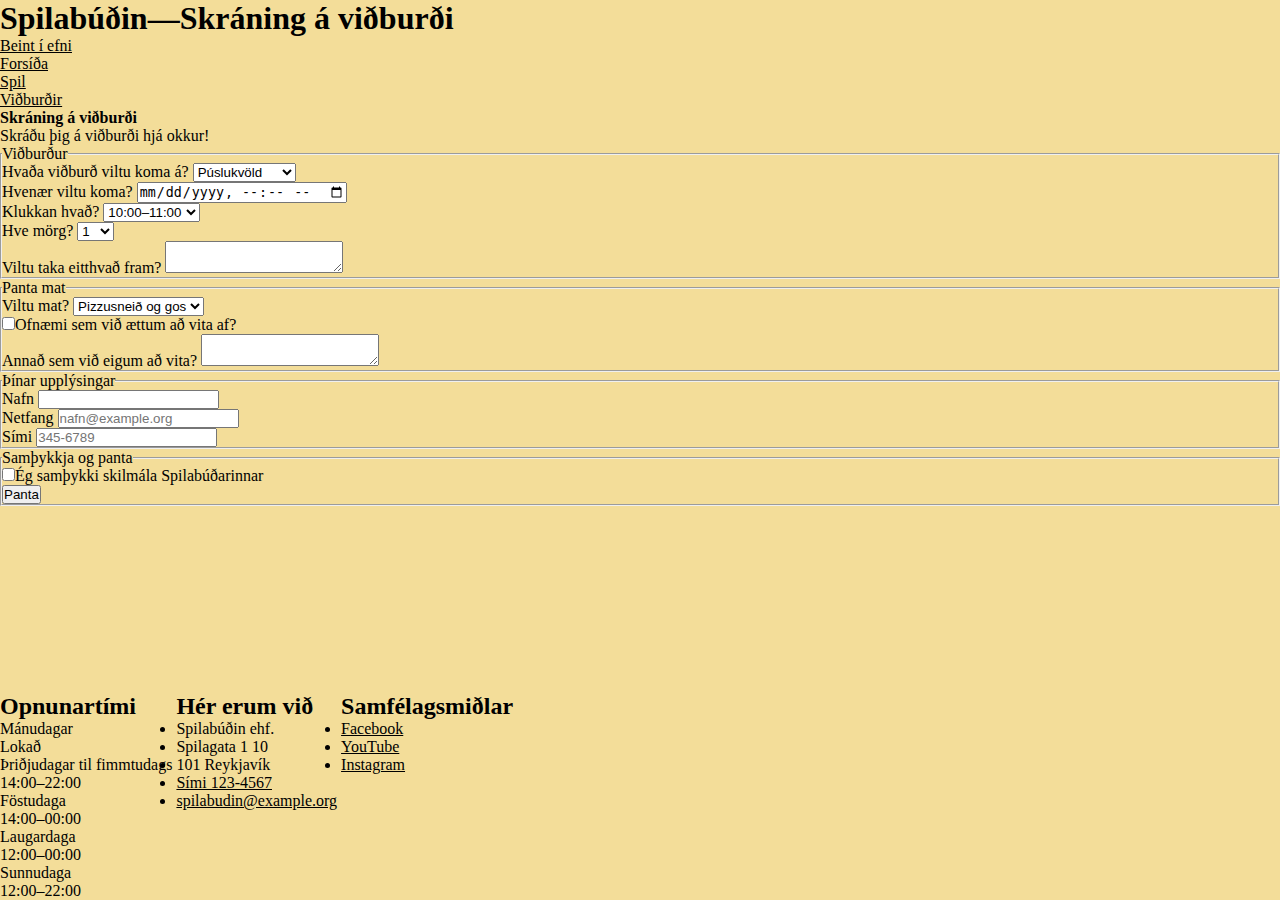
==== sidur/skraning.html @ 416f99a0 "added template and stylesheet to existing work" ====
<!DOCTYPE html>
<html lang="is">

<head>
  <link rel="stylesheet" href="../styles.css">
  <meta charset="utf-8">
  <title>Spilabúðin—Skráning á viðburði</title>
  <meta name="description"
    content="Spilabúðin selur spil, heldur viðburði og býður upp á skemmtilega stund. Kíktu á okkur á Spilagötu 1.">
  <meta property="og:title" content="Spilabúðin">
  <meta property="og:description"
    content="Spilabúðin selur spil, heldur viðburði og býður upp á skemmtilega stund. Kíktu á okkur á Spilagötu 1.">
  <meta property="og:image" content="/myndir/sharing.jpg">
</head>

<body>
  <div class="wrapper">
  <header>
    <h1>Spilabúðin—Skráning á viðburði</h1>
  </header>

  <p><a href="#efni">Beint í efni</a></p>

  <nav>
    <ul>
      <li><a href="../index.html">Forsíða</a></li>
      <li><a href="./spil.html">Spil</a></li>
      <li><a href="./vidburdir.html">Viðburðir</a></li>
      <li><strong>Skráning á viðburði</strong></li>
    </ul>
  </nav>

  <main id="efni">
    <p>Skráðu þig á viðburði hjá okkur!</p>

    <form method="GET" action=".">
      <fieldset>
        <legend>Viðburður</legend>
        <div>
          <label for="event">Hvaða viðburð viltu koma á?</label>
          <select id="event">
            <option>Púslukvöld</option>
            <option>Ticket to Ride</option>
          </select>
        </div>
        <div>
          <label for="when">Hvenær viltu koma?</label>
          <input type="datetime-local" id="when" name="when">
        </div>
        <div>
          <label for="time">Klukkan hvað?</label>
          <select id="time">
            <option>10:00–11:00</option>
            <option>11:00–12:00</option>
            <option>12:00–13:00</option>
            <option>13:00–14:00</option>
            <option>14:00–15:00</option>
            <option>15:00–16:00</option>
            <option>16:00–17:00</option>
            <option>17:00–18:00</option>
            <option>18:00–19:00</option>
            <option>19:00–20:00</option>
            <option>20:00–21:00</option>
            <option>21:00–22:00</option>
            <option>22:00–23:00</option>
            <option>23:00–00:00</option>
          </select>
        </div>
        <div>
          <label for="size">Hve mörg?</label>
          <select id="size">
            <option>1</option>
            <option>2</option>
            <option>3</option>
            <option>4</option>
            <option>5</option>
            <option>6</option>
            <option>7</option>
            <option>8</option>
            <option>9</option>
            <option>10</option>
          </select>
        </div>
        <div>
          <label for="special">Viltu taka eitthvað fram?</label>
          <textarea id="special"></textarea>
        </div>
      </fieldset>
      <fieldset>
        <legend>Panta mat</legend>
        <div>
          <label for="food">Viltu mat?</label>
          <select id="food">
            <option>Pizzusneið og gos</option>
            <option>Kaffi og kaka</option>
            <option>Engan mat</option>
          </select>
        </div>
        <div>
          <label>
            <input type="checkbox" name="allergy">Ofnæmi sem við ættum að vita af?</label>
        </div>
        <div>
          <label for="special-food">Annað sem við eigum að vita?</label>
          <textarea id="special-food"></textarea>
        </div>
      </fieldset>
      <fieldset>
        <legend>Þínar upplýsingar</legend>
        <div>
          <label for="name">Nafn</label>
          <input id="name" type="text" required>
        </div>
        <div>
          <label for="email">Netfang</label>
          <input id="email" name="email" type="email" required placeholder="nafn@example.org">
        </div>
        <div>
          <label for="phone">Sími</label>
          <input id="phone" type="tel" required placeholder="345-6789">
        </div>
      </fieldset>
      <fieldset>
        <legend>Samþykkja og panta</legend>
        <div>
          <label>
            <input type="checkbox" name="terms">Ég samþykki skilmála
            Spilabúðarinnar</label>
        </div>
        <button>Panta</button>
      </fieldset>
    </form>
  </main>

  <footer>
    <section>
      <h2>Opnunartími</h2>
      <dl>
        <dt>Mánudagar</dt>
        <dd>Lokað</dd>
        <dt>Þriðjudagar til fimmtudags</dt>
        <dd>14:00–22:00</dd>
        <dt>Föstudaga</dt>
        <dd>14:00–00:00</dd>
        <dt>Laugardaga</dt>
        <dd>12:00–00:00</dd>
        <dt>Sunnudaga</dt>
        <dd>12:00–22:00</dd>
      </dl>
    </section>

    <section>
      <h2>Hér erum við</h2>
      <ul>
        <li>Spilabúðin ehf.</li>
        <li>Spilagata 1 10</li>
        <li>101 Reykjavík</li>
        <li><a href="tel:1234567">Sími 123-4567</a></li>
        <li>
          <a href="mailto:spilabudin@example.org">spilabudin@example.org</a>
        </li>
      </ul>
    </section>

    <section>
      <h2>Samfélagsmiðlar</h2>
      <ul>
        <li><a href="https://www.facebook.com/HaskoliIslands/">Facebook</a></li>
        <li><a href="https://www.youtube.com/user/HIvarp">YouTube</a></li>
        <li><a href="https://www.instagram.com/haskoli_islands/">Instagram</a></li>
      </ul>
    </section>
  </footer>
</div>
</body>

</html>
---- styles.css ----
/* Setjum inn „reset“ sem fjarlægir margin og padding af öllu */
* {
  margin: 0;
  padding: 0;
}

/* Reiknum stærð á öllum boxum sem border-box */
html {
  box-sizing: border-box;
}
/* og látum erfast á allt */
*,
*:before,
*:after {
  box-sizing: inherit;
}

/* hjálpar class sem felur sjónrænt en skjálesarar lesa */
.sr-only:not(:focus):not(:active) {
  clip: rect(0 0 0 0);
  clip-path: inset(50%);
  height: 1px;
  overflow: hidden;
  position: absolute;
  white-space: nowrap;
  width: 1px;
}

/* Almennt */

/** Letur og stærðir **/

/*** Grunnstærð er 16px ***/
html {
  font-size: 16px;
}

/*** Leturgerðir sem við sækjum úr fonts/ möppu ***/
@font-face {
  /* TODO Bæta við leturgerð */
}

@font-face {
  /* TODO Bæta við leturgerð */
}

@font-face {
  /* TODO Bæta við leturgerð */
}

/*** Allt meginmál notar open sans ***/
html,
input,
select,
button {
  /* TODO Skilgreina */
}

/*** Allar fyrirsagnir nota Matemasie regular ***/
h1,
h2,
h3,
legend {
  /* TODO Skilgreina */
}

/** Lætur myndir aldrei taka meira pláss en foreldri skilgreinir **/
img {
  max-width: 100%;
}

/** Litur á hlekkjum erfist frá foreldri **/
a {
  color: inherit;
}

/**
 * Eftirfarandi setur upp grunn umbrot (layout) síðu með flexbox.
 * Við förum yfir flexbox í viku 4 en þangað til er hægt að nota þetta
 * sem grunn og án breytinga.
 * Athugið að til þess að þetta virki þar að setja <div class="wrapper"> utan um allt efni 
 * innan <body>.
 */
.wrapper {
  display: flex;
  flex-direction: column;
  width: 100%;
  min-height: 100vh;

  background-color: #f3dd99;
}

.wrapper main {
  flex: 1;
}

/* Það sem fylgir er tillaga að uppbyggingu á selectorum fyrir verkefnið */

/** Haus á síðum **/

header {
  /* TODO Skilgreina */
}

/** Valmynd **/

nav {
  /* TODO Skilgreina */
}

/* TODO Skilgreina aðra selectora fyrir valmynd */

/** Meginmál og efni forsíðu **/

main {
  /* TODO Skilgreina */
}

/* TODO Skilgreina aðra selectora fyrir meginmál of forsíðu */

/** Fótur **/

footer {
  /* TODO Skilgreina */
}

/* Ef við notum section fyrir hvert svæði undir fót, þá er hægt að nota eftirfarandi */
footer > section {
  display: inline-block;
  /* Lætur efni byrja efst í línu, almennt myndum við nota flexbox hér! */
  vertical-align: top;
  /* TODO fleiri skilgreiningar */
}

/* TODO Skilgreina aðra selectora fyrir fót */

/** Spilasíða, töflustílar **/

table {
  /* TODO Skilgreina */
}

/* TODO Skilgreina aðra selectora fyrir töflu */

/** Viðburðir **/

.event {
  /* TODO Skilgreina, gerum ráð fyrir að hver viðburður hafi eigin selector */
}

/* TODO Skilgreina aðra selectora fyrir viðburði */

/** Skráningarform **/

/* TODO Skilgreina */
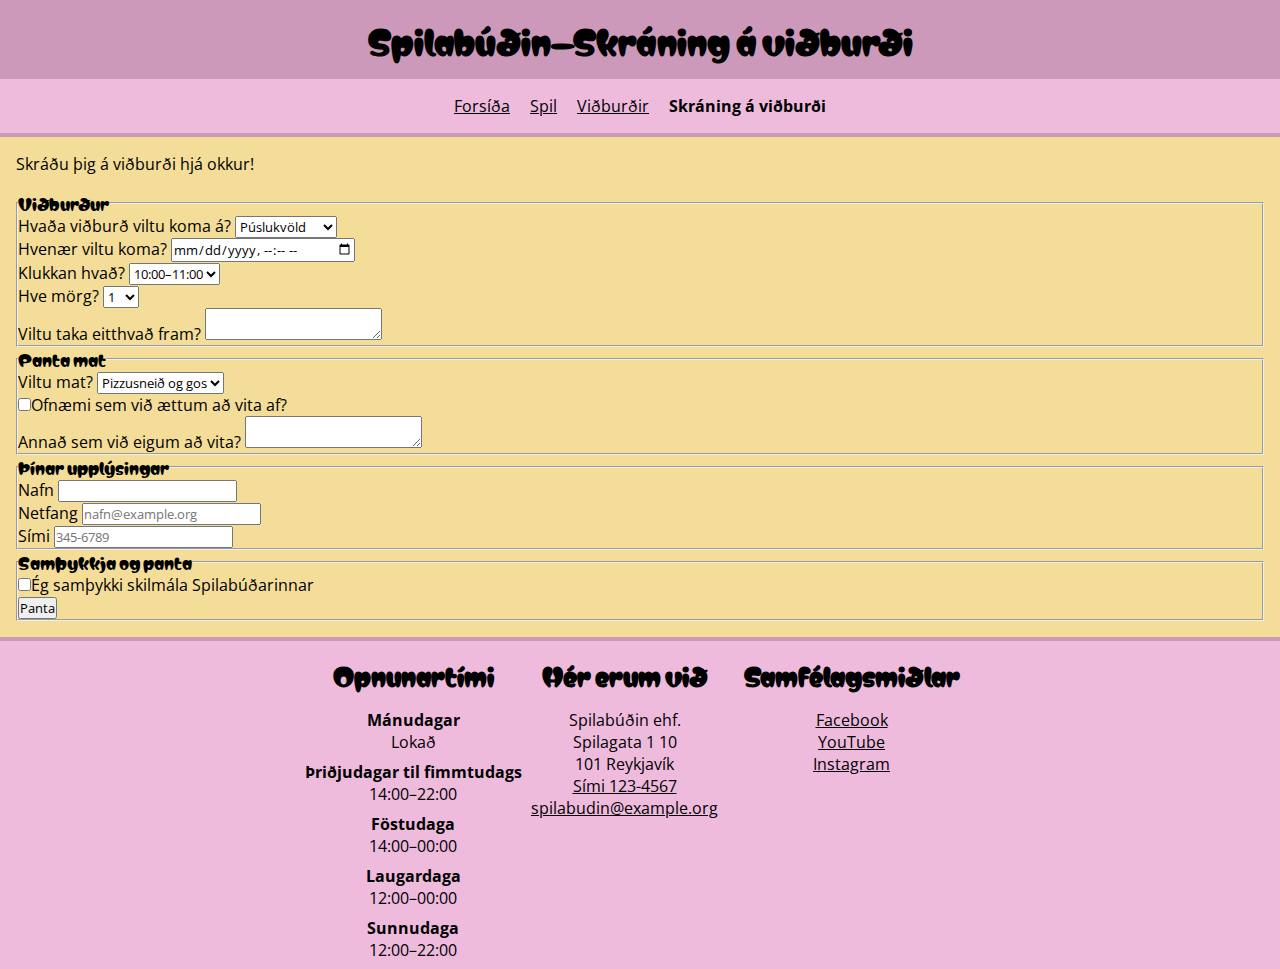
==== commit beface71: "as good as it gets pre-deadline" ====
--- a/sidur/skraning.html
+++ b/sidur/skraning.html
@@ -19,7 +19,7 @@
     <h1>Spilabúðin—Skráning á viðburði</h1>
   </header>
 
-  <p><a href="#efni">Beint í efni</a></p>
+  <p class="sr-only"><a href="#efni">Beint í efni</a></p>
 
   <nav>
     <ul>
@@ -30,7 +30,7 @@
     </ul>
   </nav>
 
-  <main id="efni">
+  <main id="efni" class="page4">
     <p>Skráðu þig á viðburði hjá okkur!</p>
 
     <form method="GET" action=".">
--- a/styles.css
+++ b/styles.css
@@ -38,14 +38,21 @@
 /*** Leturgerðir sem við sækjum úr fonts/ möppu ***/
 @font-face {
   /* TODO Bæta við leturgerð */
+  font-family:'Matemasie';
+  src: url(./gogn/Matemasie-Regular.ttf) format(woff2);
 }
 
 @font-face {
   /* TODO Bæta við leturgerð */
+  font-family:'Open Sans';
+  src: url(./gogn/OpenSans-VariableFont_wdth\,wght.ttf) format(woff2);
 }
 
 @font-face {
-  /* TODO Bæta við leturgerð */
+  /* Sama leturgerð, nema feitletruð */
+  font-family:'Open Sans';
+  src: url(./gogn/OpenSans-VariableFont_wdth\,wght.ttf) format(woff2);
+  font-weight: bold;
 }
 
 /*** Allt meginmál notar open sans ***/
@@ -54,6 +61,7 @@
 select,
 button {
   /* TODO Skilgreina */
+  font-family: 'Open Sans', Helvetica, Arial, sans-serif;
 }
 
 /*** Allar fyrirsagnir nota Matemasie regular ***/
@@ -62,11 +70,14 @@
 h3,
 legend {
   /* TODO Skilgreina */
+  font-family:'Matemasie';
 }
 
 /** Lætur myndir aldrei taka meira pláss en foreldri skilgreinir **/
 img {
   max-width: 100%;
+/* Rúnar myndir */
+  border-radius: 5px;
 }
 
 /** Litur á hlekkjum erfist frá foreldri **/
@@ -98,14 +109,35 @@
 
 /** Haus á síðum **/
 
+
 header {
   /* TODO Skilgreina */
+  background-color: #cc99bb;
+  text-align: center;
+  padding: 1rem;
 }
 
 /** Valmynd **/
 
 nav {
   /* TODO Skilgreina */
+  background-color: #eebbdd;
+  padding: 1rem;
+  border-bottom: 4px solid #cc99bb;
+}
+
+nav ul {
+  list-style: none;
+  text-align: center;
+}
+
+nav ul li {
+  display: inline-block;
+  margin-right: 1rem; 
+}
+
+nav ul li:last-child {
+  margin-right: 0;
 }
 
 /* TODO Skilgreina aðra selectora fyrir valmynd */
@@ -113,15 +145,40 @@
 /** Meginmál og efni forsíðu **/
 
 main {
-  /* TODO Skilgreina */
-}
+  padding: 1rem;
+}
+main p {
+  margin-bottom: 1rem;
+}
+section {
+  display: block;
+}
+
+
+section img {
+  margin: 1rem;
+}
+
 
 /* TODO Skilgreina aðra selectora fyrir meginmál of forsíðu */
 
+/* þetta editar bara myndina á forsíðu án þess að breyta myndum í spil eða viðburðir */
+.frontpage img {
+  float: right;
+  max-width: 600px;
+  vertical-align: top;
+}
+.frontpage main {
+  text-align: left;
+}
+
 /** Fótur **/
 
 footer {
   /* TODO Skilgreina */
+  background-color: #eebbdd;
+  border-top: 4px solid #cc99bb;
+  text-align: center;
 }
 
 /* Ef við notum section fyrir hvert svæði undir fót, þá er hægt að nota eftirfarandi */
@@ -132,12 +189,47 @@
   /* TODO fleiri skilgreiningar */
 }
 
+footer ul {
+  list-style: none;
+}
+
+footer h2{
+  padding: 1rem;
+}
+
+footer dl dt {
+  font-weight: bold;
+}
+
+footer dl dd {
+  margin-bottom: 0.5rem;
+}
 /* TODO Skilgreina aðra selectora fyrir fót */
 
 /** Spilasíða, töflustílar **/
 
 table {
-  /* TODO Skilgreina */
+  border-collapse: collapse;
+}
+table td {
+  margin-right: 1rem;
+  padding: 1rem;
+  text-align: left;
+}
+table th {
+  text-align: left;
+  padding: 0.5rem;
+}
+table th:first-child {
+  /* þetta felur 'Mynd' í töflunni sbr. fyrirmynd*/
+  font-size: 0px;
+}
+table img {
+  min-width: 200px;
+}
+
+tbody tr:nth-child(odd) {
+  background-color: #eebbdd;
 }
 
 /* TODO Skilgreina aðra selectora fyrir töflu */
@@ -151,5 +243,8 @@
 /* TODO Skilgreina aðra selectora fyrir viðburði */
 
 /** Skráningarform **/
+form {
+
+}
 
 /* TODO Skilgreina */
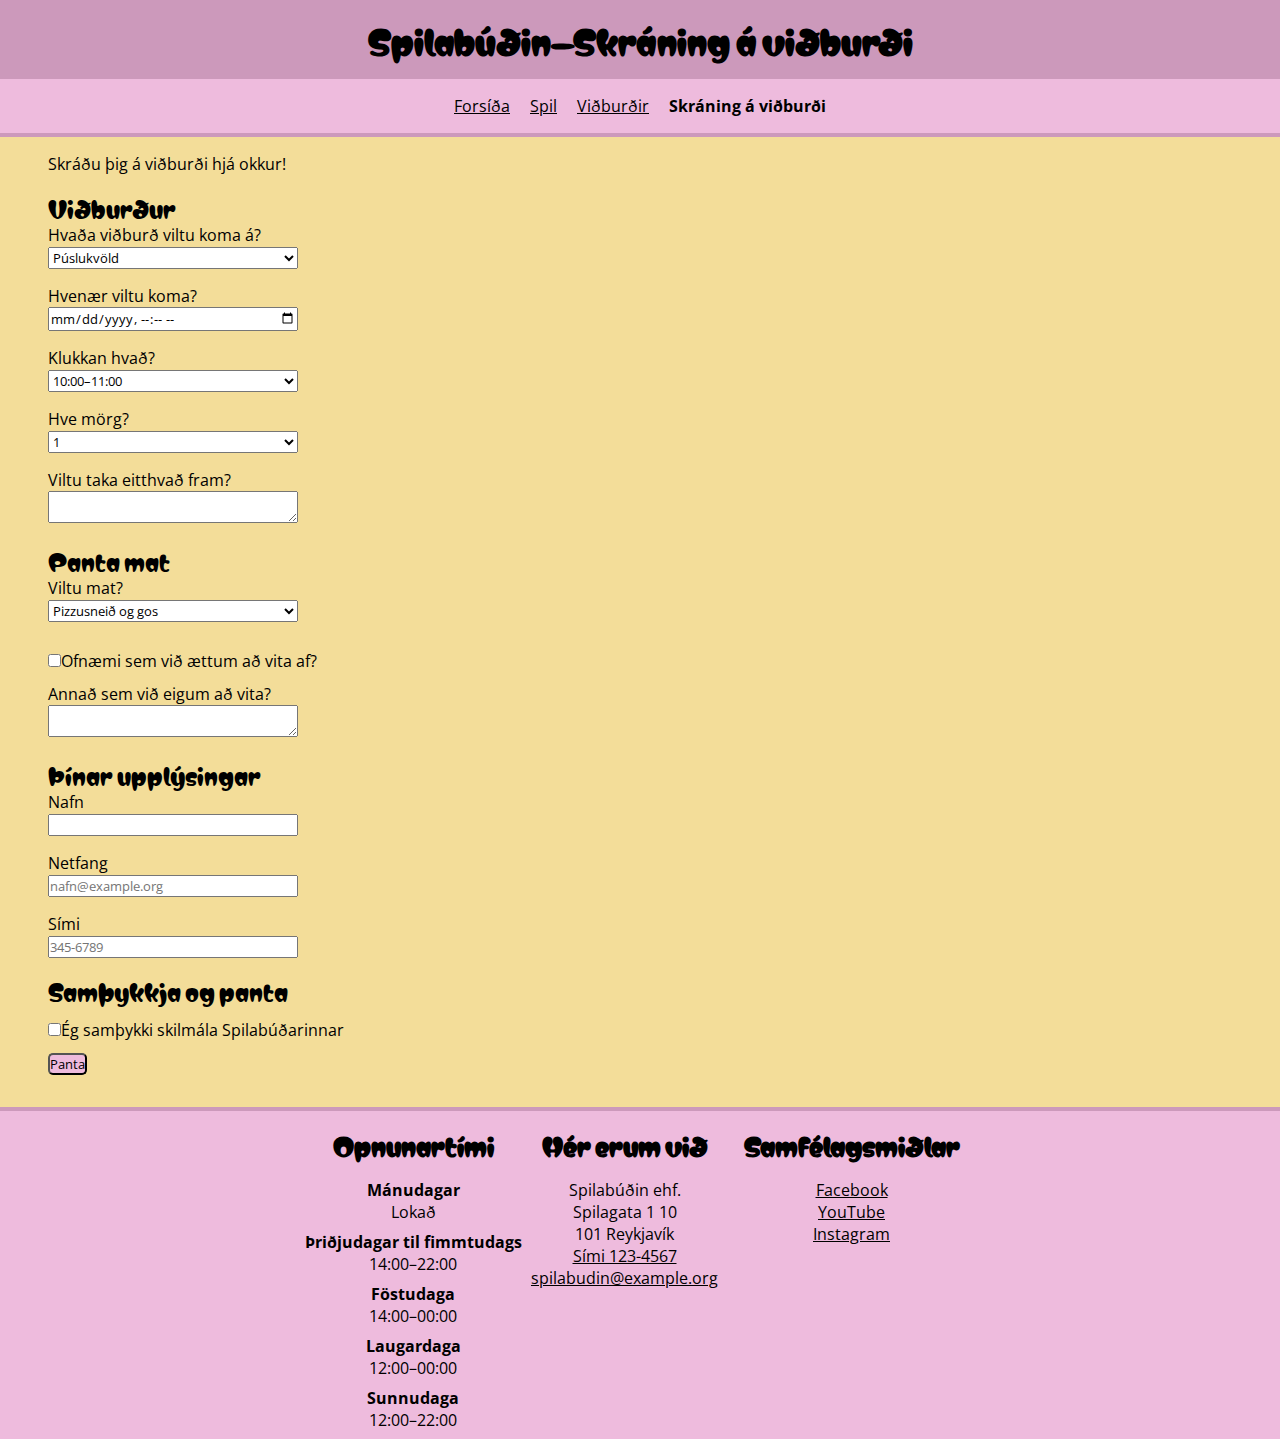
==== commit 742b43c6: "sneaky post-deadline edits" ====
--- a/sidur/skraning.html
+++ b/sidur/skraning.html
@@ -96,7 +96,7 @@
             <option>Engan mat</option>
           </select>
         </div>
-        <div>
+        <div class="checkbox">
           <label>
             <input type="checkbox" name="allergy">Ofnæmi sem við ættum að vita af?</label>
         </div>
@@ -122,7 +122,7 @@
       </fieldset>
       <fieldset>
         <legend>Samþykkja og panta</legend>
-        <div>
+        <div class="checkbox">
           <label>
             <input type="checkbox" name="terms">Ég samþykki skilmála
             Spilabúðarinnar</label>
--- a/styles.css
+++ b/styles.css
@@ -154,11 +154,11 @@
   display: block;
 }
 
-
+/* held þetta sé ekki að gera neitt fyrir mig
 section img {
   margin: 1rem;
 }
-
+*/
 
 /* TODO Skilgreina aðra selectora fyrir meginmál of forsíðu */
 
@@ -167,9 +167,6 @@
   float: right;
   max-width: 600px;
   vertical-align: top;
-}
-.frontpage main {
-  text-align: left;
 }
 
 /** Fótur **/
@@ -213,7 +210,7 @@
 }
 table td {
   margin-right: 1rem;
-  padding: 1rem;
+  padding: 0.5rem;
   text-align: left;
 }
 table th {
@@ -226,6 +223,7 @@
 }
 table img {
   min-width: 200px;
+  vertical-align: middle;
 }
 
 tbody tr:nth-child(odd) {
@@ -235,6 +233,25 @@
 /* TODO Skilgreina aðra selectora fyrir töflu */
 
 /** Viðburðir **/
+.page2 section {
+  margin: auto;
+  width: 100%;
+  max-width: 900px;
+  min-height: 180px;
+}
+.page2 section p {
+  margin-left: 210px;
+}
+.page2 section p:last-child {
+  margin-top: 4rem;
+  /* ég veit ekki hvernig ég gæti fært þetta niður með CSS án þess að breyta því í HTML */
+}
+.page2 h3 {
+  margin-bottom: 1rem;
+}
+.page2 img {
+  float: left;
+}
 
 .event {
   /* TODO Skilgreina, gerum ráð fyrir að hver viðburður hafi eigin selector */
@@ -243,8 +260,41 @@
 /* TODO Skilgreina aðra selectora fyrir viðburði */
 
 /** Skráningarform **/
+.page4 {
+  margin-left: 2rem
+}
+
 form {
-
-}
-
+  
+}
+form fieldset {
+  border: 0px;  
+}
+form legend {
+  font-size: 22px;
+  margin-bottom: 0;
+}
+form fieldset div label {
+  display: block;
+}
+form select,
+form textarea, 
+form input {
+  min-width: 250px;
+  margin-bottom: 1rem;
+}
+.checkbox input {
+  min-width: 0px;
+}
+.checkbox input:last-child {
+  margin-top: 1rem;
+  margin-bottom: 1rem;
+}
+
+
+form button {
+  border-radius: 5px;
+  background-color: #eebbdd;
+  margin-bottom: 1rem;
+}
 /* TODO Skilgreina */
